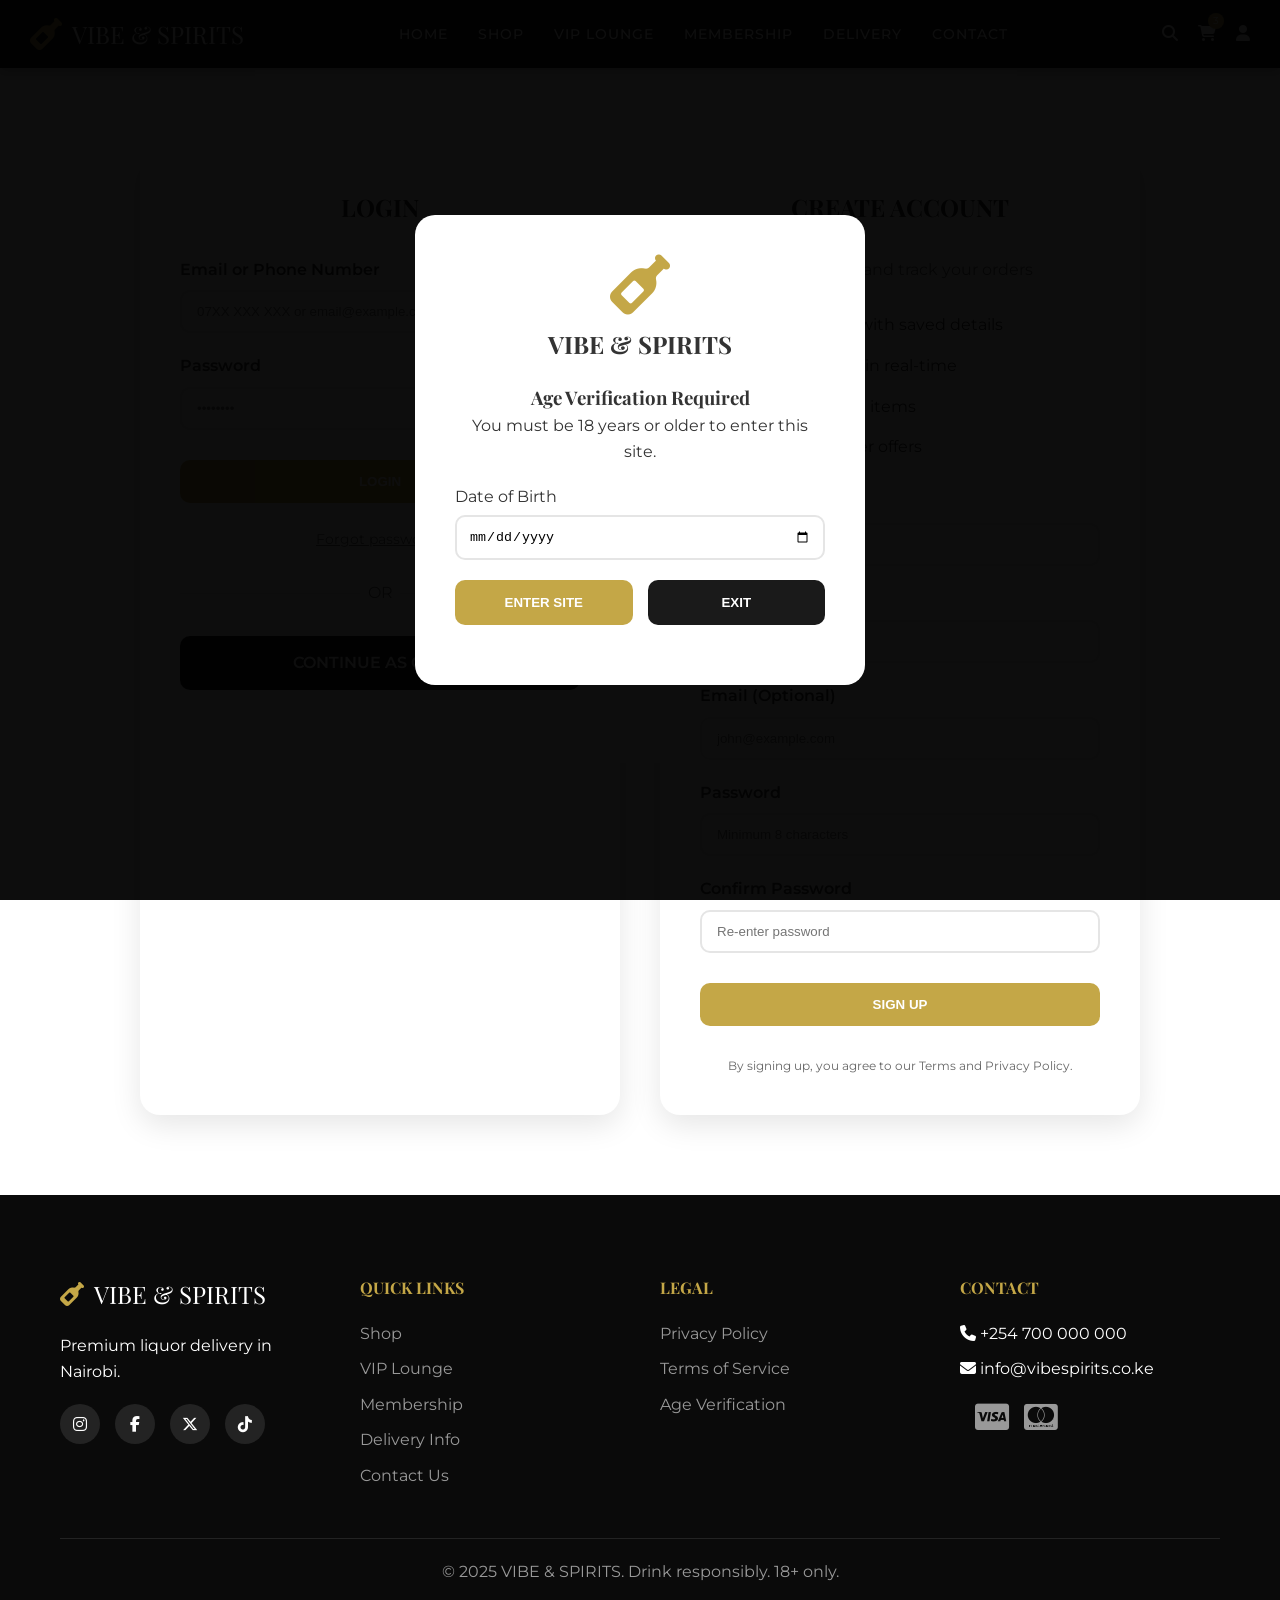
==== account.html @ 545157b4 "Create account.html" ====
<!DOCTYPE html>
<html lang="en">
<head>
    <meta charset="UTF-8">
    <meta name="viewport" content="width=device-width, initial-scale=1.0">
    <title>My Account - VIBE & SPIRITS</title>
    <link rel="stylesheet" href="styles.css">
    <link rel="stylesheet" href="https://cdnjs.cloudflare.com/ajax/libs/font-awesome/6.4.0/css/all.min.css">
    <link href="https://fonts.googleapis.com/css2?family=Playfair+Display:wght@400;700;900&family=Montserrat:wght@300;400;600;700&display=swap" rel="stylesheet">
    <style>
        .account-container {
            display: grid;
            grid-template-columns: 1fr 1fr;
            gap: 40px;
            max-width: 1000px;
            margin: 80px auto;
        }
        
        .account-box {
            background: white;
            border-radius: 20px;
            padding: 40px;
            box-shadow: 0 10px 30px rgba(0,0,0,0.1);
        }
        
        .account-box h2 {
            margin-bottom: 30px;
            text-align: center;
        }
        
        .form-group {
            margin-bottom: 20px;
        }
        
        .form-group label {
            display: block;
            margin-bottom: 8px;
            font-weight: 600;
        }
        
        .form-group input {
            width: 100%;
            padding: 12px 15px;
            border: 2px solid var(--border);
            border-radius: 10px;
        }
        
        .account-btn {
            width: 100%;
            padding: 14px;
            background: var(--primary);
            color: white;
            border: none;
            border-radius: 10px;
            font-weight: 600;
            cursor: pointer;
            margin: 10px 0;
        }
        
        .forgot-password {
            text-align: center;
            display: block;
            color: var(--text-gray);
            font-size: 14px;
            margin-top: 15px;
        }
        
        .divider {
            text-align: center;
            margin: 30px 0;
            position: relative;
        }
        
        .divider::before,
        .divider::after {
            content: '';
            position: absolute;
            top: 50%;
            width: 45%;
            height: 1px;
            background: var(--border);
        }
        
        .divider::before { left: 0; }
        .divider::after { right: 0; }
        
        .divider span {
            background: white;
            padding: 0 15px;
            color: var(--text-gray);
        }
        
        .guest-btn {
            width: 100%;
            padding: 14px;
            background: var(--secondary);
            color: white;
            border: none;
            border-radius: 10px;
            font-weight: 600;
            cursor: pointer;
            text-decoration: none;
            display: block;
            text-align: center;
        }
        
        .benefits-list {
            margin: 30px 0;
            list-style: none;
        }
        
        .benefits-list li {
            margin-bottom: 15px;
            display: flex;
            align-items: center;
            gap: 10px;
        }
        
        .benefits-list i {
            color: var(--success);
        }
    </style>
</head>
<body>
    <!-- AGE VERIFICATION MODAL -->
    <div id="ageModal" class="modal">
        <div class="modal-content">
            <div class="modal-logo">
                <i class="fas fa-wine-bottle"></i>
                <h2>VIBE & SPIRITS</h2>
            </div>
            <h3>Age Verification Required</h3>
            <p>You must be 18 years or older to enter this site.</p>
            <div class="dob-input">
                <label for="dob">Date of Birth</label>
                <input type="date" id="dob">
            </div>
            <div class="modal-buttons">
                <button onclick="verifyAge()" class="btn-primary">ENTER SITE</button>
                <button onclick="window.location.href='https://www.google.com'" class="btn-secondary">EXIT</button>
            </div>
        </div>
    </div>

    <!-- NAVIGATION -->
    <nav class="navbar">
        <div class="nav-container">
            <div class="logo">
                <i class="fas fa-wine-bottle"></i>
                <span>VIBE & SPIRITS</span>
            </div>
            <div class="nav-menu" id="navMenu">
                <ul>
                    <li><a href="index.html">HOME</a></li>
                    <li><a href="shop.html">SHOP</a></li>
                    <li><a href="vip.html">VIP LOUNGE</a></li>
                    <li><a href="membership.html">MEMBERSHIP</a></li>
                    <li><a href="delivery.html">DELIVERY</a></li>
                    <li><a href="contact.html">CONTACT</a></li>
                </ul>
            </div>
            <div class="nav-icons">
                <a href="shop.html" class="icon-link"><i class="fas fa-search"></i></a>
                <a href="cart.html" class="icon-link"><i class="fas fa-shopping-cart"></i><span class="cart-count">3</span></a>
                <a href="account.html" class="icon-link"><i class="fas fa-user"></i></a>
                <div class="hamburger" onclick="toggleMenu()">
                    <i class="fas fa-bars"></i>
                </div>
            </div>
        </div>
    </nav>

    <!-- ACCOUNT SECTION -->
    <div class="container">
        <div class="account-container">
            <!-- Login Box -->
            <div class="account-box">
                <h2>LOGIN</h2>
                
                <form onsubmit="event.preventDefault(); alert('Login successful! Redirecting...');">
                    <div class="form-group">
                        <label>Email or Phone Number</label>
                        <input type="text" placeholder="07XX XXX XXX or email@example.com" required>
                    </div>
                    
                    <div class="form-group">
                        <label>Password</label>
                        <input type="password" placeholder="••••••••" required>
                    </div>
                    
                    <button type="submit" class="account-btn">LOGIN</button>
                    
                    <a href="#" class="forgot-password">Forgot password?</a>
                </form>
                
                <div class="divider">
                    <span>OR</span>
                </div>
                
                <a href="index.html" class="guest-btn">CONTINUE AS GUEST</a>
            </div>
            
            <!-- Register Box -->
            <div class="account-box">
                <h2>CREATE ACCOUNT</h2>
                <p style="color: var(--text-gray); margin-bottom: 20px;">Get faster checkout and track your orders</p>
                
                <ul class="benefits-list">
                    <li><i class="fas fa-check"></i> Faster checkout with saved details</li>
                    <li><i class="fas fa-check"></i> Track your orders in real-time</li>
                    <li><i class="fas fa-check"></i> Save your favorite items</li>
                    <li><i class="fas fa-check"></i> Exclusive member offers</li>
                </ul>
                
                <form onsubmit="event.preventDefault(); alert('Account created! Check your phone for verification.');">
                    <div class="form-group">
                        <label>Full Name</label>
                        <input type="text" placeholder="John Doe" required>
                    </div>
                    
                    <div class="form-group">
                        <label>Phone Number</label>
                        <input type="tel" placeholder="07XX XXX XXX" required>
                    </div>
                    
                    <div class="form-group">
                        <label>Email (Optional)</label>
                        <input type="email" placeholder="john@example.com">
                    </div>
                    
                    <div class="form-group">
                        <label>Password</label>
                        <input type="password" placeholder="Minimum 8 characters" required>
                    </div>
                    
                    <div class="form-group">
                        <label>Confirm Password</label>
                        <input type="password" placeholder="Re-enter password" required>
                    </div>
                    
                    <button type="submit" class="account-btn">SIGN UP</button>
                </form>
                
                <p style="font-size: 12px; color: var(--text-gray); margin-top: 20px; text-align: center;">
                    By signing up, you agree to our Terms and Privacy Policy.
                </p>
            </div>
        </div>
    </div>

    <!-- FOOTER -->
    <footer class="footer">
        <div class="container">
            <div class="footer-grid">
                <div class="footer-col">
                    <div class="footer-logo"><i class="fas fa-wine-bottle"></i><span>VIBE & SPIRITS</span></div>
                    <p>Premium liquor delivery in Nairobi.</p>
                    <div class="social-links">
                        <a href="#"><i class="fab fa-instagram"></i></a>
                        <a href="#"><i class="fab fa-facebook-f"></i></a>
                        <a href="#"><i class="fab fa-x-twitter"></i></a>
                        <a href="#"><i class="fab fa-tiktok"></i></a>
                    </div>
                </div>
                <div class="footer-col">
                    <h4>QUICK LINKS</h4>
                    <ul>
                        <li><a href="shop.html">Shop</a></li>
                        <li><a href="vip.html">VIP Lounge</a></li>
                        <li><a href="membership.html">Membership</a></li>
                        <li><a href="delivery.html">Delivery Info</a></li>
                        <li><a href="contact.html">Contact Us</a></li>
                    </ul>
                </div>
                <div class="footer-col">
                    <h4>LEGAL</h4>
                    <ul>
                        <li><a href="#">Privacy Policy</a></li>
                        <li><a href="#">Terms of Service</a></li>
                        <li><a href="#">Age Verification</a></li>
                    </ul>
                </div>
                <div class="footer-col">
                    <h4>CONTACT</h4>
                    <ul>
                        <li><i class="fas fa-phone"></i> +254 700 000 000</li>
                        <li><i class="fas fa-envelope"></i> info@vibespirits.co.ke</li>
                    </ul>
                    <div class="payment-methods">
                        <i class="fab fa-cc-mpesa"></i>
                        <i class="fab fa-cc-visa"></i>
                        <i class="fab fa-cc-mastercard"></i>
                    </div>
                </div>
            </div>
            <div class="footer-bottom">
                <p>© 2025 VIBE & SPIRITS. Drink responsibly. 18+ only.</p>
            </div>
        </div>
    </footer>

    <script src="script.js"></script>
</body>
</html>
---- styles.css ----
/* ===== RESET & BASE STYLES ===== */
* {
    margin: 0;
    padding: 0;
    box-sizing: border-box;
}

:root {
    --primary: #C4A747;
    --primary-dark: #A88B3A;
    --secondary: #1A1A1A;
    --accent: #8B0000;
    --text-light: #FFFFFF;
    --text-dark: #333333;
    --text-gray: #666666;
    --bg-light: #F9F9F9;
    --bg-dark: #0A0A0A;
    --border: #E5E5E5;
    --success: #28A745;
    --warning: #FFC107;
    --danger: #DC3545;
    --vip-gold: #FFD700;
}

body {
    font-family: 'Montserrat', sans-serif;
    color: var(--text-dark);
    line-height: 1.6;
}

h1, h2, h3, h4 {
    font-family: 'Playfair Display', serif;
    font-weight: 700;
}

.container {
    max-width: 1200px;
    margin: 0 auto;
    padding: 0 20px;
}

/* ===== AGE MODAL ===== */
.modal {
    display: flex;
    position: fixed;
    top: 0;
    left: 0;
    width: 100%;
    height: 100%;
    background: rgba(0,0,0,0.95);
    z-index: 9999;
    align-items: center;
    justify-content: center;
}

.modal-content {
    background: white;
    max-width: 450px;
    width: 90%;
    padding: 40px;
    border-radius: 20px;
    text-align: center;
}

.modal-logo i {
    font-size: 60px;
    color: var(--primary);
}

.modal-logo h2 {
    font-size: 24px;
    margin: 10px 0 20px;
}

.dob-input {
    text-align: left;
    margin: 20px 0;
}

.dob-input input {
    width: 100%;
    padding: 12px;
    border: 2px solid var(--border);
    border-radius: 10px;
    margin-top: 5px;
}

.modal-buttons {
    display: flex;
    gap: 15px;
    margin: 20px 0;
}

.btn-primary, .btn-secondary {
    flex: 1;
    padding: 15px;
    border: none;
    border-radius: 10px;
    font-weight: 600;
    cursor: pointer;
}

.btn-primary {
    background: var(--primary);
    color: white;
}

.btn-secondary {
    background: var(--secondary);
    color: white;
}

/* ===== NAVIGATION ===== */
.navbar {
    background: var(--secondary);
    color: white;
    position: sticky;
    top: 0;
    z-index: 1000;
}

.nav-container {
    max-width: 1400px;
    margin: 0 auto;
    padding: 15px 30px;
    display: flex;
    justify-content: space-between;
    align-items: center;
}

.logo {
    display: flex;
    align-items: center;
    gap: 10px;
    font-size: 24px;
    font-family: 'Playfair Display', serif;
}

.logo i {
    color: var(--primary);
    font-size: 32px;
}

.nav-menu ul {
    display: flex;
    gap: 30px;
    list-style: none;
}

.nav-menu a {
    color: white;
    text-decoration: none;
    font-weight: 500;
    font-size: 14px;
    letter-spacing: 1px;
}

.nav-menu a:hover, .nav-menu a.active {
    color: var(--primary);
}

.nav-icons {
    display: flex;
    gap: 20px;
    align-items: center;
}

.icon-link {
    color: white;
    position: relative;
}

.cart-count {
    position: absolute;
    top: -8px;
    right: -8px;
    background: var(--primary);
    color: white;
    font-size: 10px;
    width: 16px;
    height: 16px;
    border-radius: 50%;
    display: flex;
    align-items: center;
    justify-content: center;
}

.hamburger {
    display: none;
    cursor: pointer;
}

/* ===== HERO ===== */
.hero {
    min-height: 90vh;
    background-size: cover;
    background-position: center;
    display: flex;
    align-items: center;
    justify-content: center;
    text-align: center;
    color: white;
}

.hero-content h1 {
    font-size: 64px;
    margin-bottom: 20px;
}

.hero-content p {
    font-size: 18px;
    max-width: 600px;
    margin: 0 auto 30px;
}

.hero-buttons {
    display: flex;
    gap: 20px;
    justify-content: center;
    margin-bottom: 30px;
}

.btn-hero-primary, .btn-hero-secondary {
    padding: 15px 40px;
    border-radius: 50px;
    font-weight: 600;
    text-decoration: none;
}

.btn-hero-primary {
    background: var(--primary);
    color: white;
}

.btn-hero-secondary {
    background: transparent;
    color: white;
    border: 2px solid white;
}

.delivery-badge {
    display: inline-flex;
    align-items: center;
    gap: 10px;
    background: rgba(0,0,0,0.6);
    padding: 10px 25px;
    border-radius: 50px;
}

.delivery-badge i {
    color: var(--primary);
}

/* ===== SECTIONS ===== */
.section-header {
    text-align: center;
    margin-bottom: 50px;
}

.section-header h2 {
    font-size: 40px;
    color: var(--secondary);
    margin-bottom: 10px;
}

.section-header p {
    color: var(--text-gray);
}

.categories, .featured-products, .delivery-info, .membership-levels, .testimonials {
    padding: 80px 0;
}

.featured-products {
    background: var(--bg-light);
}

/* ===== CATEGORY GRID ===== */
.category-grid {
    display: grid;
    grid-template-columns: repeat(auto-fit, minmax(300px, 1fr));
    gap: 30px;
}

.category-card {
    background: white;
    border-radius: 15px;
    overflow: hidden;
    box-shadow: 0 5px 20px rgba(0,0,0,0.1);
    text-align: center;
    padding-bottom: 25px;
}

.category-card img {
    width: 100%;
    height: 250px;
    object-fit: cover;
}

.category-card h3 {
    font-size: 24px;
    margin: 20px 0 10px;
}

.category-card p {
    color: var(--text-gray);
    margin-bottom: 15px;
}

.category-link {
    color: var(--primary);
    text-decoration: none;
    font-weight: 600;
    display: inline-flex;
    align-items: center;
    gap: 5px;
}

/* ===== PRODUCT GRID ===== */
.products-grid {
    display: grid;
    grid-template-columns: repeat(auto-fit, minmax(250px, 1fr));
    gap: 30px;
    margin-bottom: 40px;
}

.product-card {
    background: white;
    border-radius: 15px;
    padding: 20px;
    text-align: center;
    box-shadow: 0 5px 20px rgba(0,0,0,0.1);
    position: relative;
}

.product-badge {
    position: absolute;
    top: 20px;
    left: 20px;
    background: var(--danger);
    color: white;
    padding: 5px 15px;
    border-radius: 20px;
    font-size: 12px;
}

.product-badge.vip {
    background: var(--vip-gold);
    color: var(--secondary);
}

.product-card img {
    width: 100%;
    height: 250px;
    object-fit: cover;
    border-radius: 10px;
    margin-bottom: 15px;
}

.product-card h3 {
    font-size: 18px;
    margin-bottom: 10px;
}

.rating {
    color: var(--warning);
    margin-bottom: 10px;
}

.price {
    font-size: 20px;
    font-weight: 700;
    color: var(--primary);
    margin-bottom: 15px;
}

.add-to-cart {
    width: 100%;
    padding: 12px;
    background: var(--secondary);
    color: white;
    border: none;
    border-radius: 8px;
    cursor: pointer;
}

.view-all {
    text-align: center;
}

.btn-outline {
    display: inline-block;
    padding: 12px 30px;
    border: 2px solid var(--primary);
    color: var(--primary);
    text-decoration: none;
    border-radius: 50px;
    font-weight: 600;
}

/* ===== VIP PREVIEW ===== */
.vip-preview {
    background: linear-gradient(135deg, #1a1a1a, #2a2a2a);
    color: white;
    padding: 80px 0;
}

.vip-content {
    max-width: 1200px;
    margin: 0 auto;
    padding: 0 20px;
    display: grid;
    grid-template-columns: 1fr 1fr;
    gap: 50px;
    align-items: center;
}

.vip-text h2 {
    font-size: 36px;
    color: var(--vip-gold);
    margin-bottom: 20px;
}

.vip-text h2 i {
    margin-right: 10px;
}

.vip-benefits {
    display: grid;
    grid-template-columns: repeat(2, 1fr);
    gap: 20px;
    margin: 30px 0;
}

.benefit {
    display: flex;
    align-items: center;
    gap: 10px;
}

.benefit i {
    color: var(--vip-gold);
}

.vip-buttons {
    display: flex;
    gap: 20px;
}

.btn-vip {
    padding: 12px 30px;
    background: var(--vip-gold);
    color: var(--secondary);
    text-decoration: none;
    border-radius: 50px;
    font-weight: 600;
}

.btn-vip-outline {
    padding: 12px 30px;
    border: 2px solid var(--vip-gold);
    color: var(--vip-gold);
    text-decoration: none;
    border-radius: 50px;
    font-weight: 600;
}

.vip-image img {
    width: 100%;
    border-radius: 20px;
}

/* ===== DELIVERY INFO ===== */
.info-grid {
    display: grid;
    grid-template-columns: repeat(auto-fit, minmax(250px, 1fr));
    gap: 30px;
}

.info-card {
    text-align: center;
    padding: 30px;
    background: white;
    border-radius: 15px;
    box-shadow: 0 5px 20px rgba(0,0,0,0.1);
}

.info-card i {
    font-size: 48px;
    color: var(--primary);
    margin-bottom: 20px;
}

/* ===== MEMBERSHIP ===== */
.membership-grid {
    display: grid;
    grid-template-columns: repeat(auto-fit, minmax(300px, 1fr));
    gap: 30px;
    max-width: 1000px;
    margin: 0 auto;
}

.membership-card {
    background: white;
    border-radius: 20px;
    padding: 40px 30px;
    text-align: center;
    box-shadow: 0 5px 20px rgba(0,0,0,0.1);
    position: relative;
}

.membership-card.featured {
    border: 3px solid var(--primary);
    transform: scale(1.05);
}

.popular-badge {
    position: absolute;
    top: -15px;
    left: 50%;
    transform: translateX(-50%);
    background: var(--primary);
    color: white;
    padding: 5px 20px;
    border-radius: 20px;
    font-size: 14px;
    white-space: nowrap;
}

.price {
    font-size: 36px;
    font-weight: 700;
    color: var(--primary);
    margin: 20px 0;
}

.price span {
    font-size: 16px;
    color: var(--text-gray);
}

.membership-card ul {
    list-style: none;
    text-align: left;
    margin: 30px 0;
}

.membership-card li {
    margin-bottom: 15px;
    display: flex;
    align-items: center;
    gap: 10px;
}

.membership-card li i.fa-check {
    color: var(--success);
}

.membership-card li i.fa-times {
    color: var(--danger);
}

.btn-membership {
    display: block;
    padding: 12px;
    background: var(--secondary);
    color: white;
    text-decoration: none;
    border-radius: 8px;
}

/* ===== TESTIMONIALS ===== */
.testimonial-grid {
    display: grid;
    grid-template-columns: repeat(auto-fit, minmax(300px, 1fr));
    gap: 30px;
}

.testimonial-card {
    background: white;
    padding: 30px;
    border-radius: 15px;
    box-shadow: 0 5px 20px rgba(0,0,0,0.1);
}

.stars {
    color: var(--warning);
    margin-bottom: 20px;
}

.testimonial-card p {
    font-style: italic;
    margin-bottom: 20px;
    color: var(--text-gray);
}

.customer strong {
    display: block;
    color: var(--secondary);
}

/* ===== FOOTER ===== */
.footer {
    background: var(--bg-dark);
    color: white;
    padding: 80px 0 20px;
}

.footer-grid {
    display: grid;
    grid-template-columns: repeat(auto-fit, minmax(250px, 1fr));
    gap: 40px;
    margin-bottom: 40px;
}

.footer-logo {
    display: flex;
    align-items: center;
    gap: 10px;
    font-size: 24px;
    font-family: 'Playfair Display', serif;
    margin-bottom: 20px;
}

.footer-logo i {
    color: var(--primary);
}

.social-links {
    display: flex;
    gap: 15px;
    margin-top: 20px;
}

.social-links a {
    width: 40px;
    height: 40px;
    background: rgba(255,255,255,0.1);
    border-radius: 50%;
    display: flex;
    align-items: center;
    justify-content: center;
    color: white;
    text-decoration: none;
}

.footer-col h4 {
    color: var(--primary);
    margin-bottom: 20px;
}

.footer-col ul {
    list-style: none;
}

.footer-col ul li {
    margin-bottom: 10px;
}

.footer-col ul li a {
    color: #999;
    text-decoration: none;
}

.payment-methods {
    display: flex;
    gap: 15px;
    margin-top: 20px;
    font-size: 30px;
    color: #999;
}

.footer-bottom {
    text-align: center;
    padding-top: 20px;
    border-top: 1px solid rgba(255,255,255,0.1);
    color: #999;
}

/* ===== CHATBOT ===== */
.chatbot {
    position: fixed;
    bottom: 30px;
    right: 30px;
    width: 60px;
    height: 60px;
    background: var(--primary);
    border-radius: 50%;
    display: flex;
    align-items: center;
    justify-content: center;
    color: white;
    font-size: 24px;
    cursor: pointer;
    z-index: 99;
}

/* ===== RESPONSIVE ===== */
@media (max-width: 1024px) {
    .hero-content h1 {
        font-size: 48px;
    }
    
    .vip-content {
        grid-template-columns: 1fr;
        text-align: center;
    }
    
    .vip-benefits {
        max-width: 500px;
        margin: 30px auto;
    }
    
    .vip-buttons {
        justify-content: center;
    }
}

@media (max-width: 768px) {
    .nav-menu {
        display: none;
    }
    
    .hamburger {
        display: block;
    }
    
    .hero-content h1 {
        font-size: 36px;
    }
    
    .hero-buttons {
        flex-direction: column;
        max-width: 300px;
        margin: 0 auto 30px;
    }
    
    .membership-card.featured {
        transform: scale(1);
    }
}

@media (max-width: 480px) {
    .hero-content h1 {
        font-size: 28px;
    }
    
    .section-header h2 {
        font-size: 30px;
    }
    
    .vip-benefits {
        grid-template-columns: 1fr;
    }
    
    .vip-buttons {
        flex-direction: column;
    }
}
/* Additional styles for new pages */
.btn-vip {
    background: gold;
    color: var(--secondary);
    padding: 12px 30px;
    border-radius: 50px;
    text-decoration: none;
    font-weight: 600;
    display: inline-block;
    transition: all 0.3s ease;
}

.btn-vip:hover {
    background: #FFE55C;
    transform: translateY(-2px);
}

.vip-btn {
    background: linear-gradient(135deg, #C4A747, #8B0000) !important;
}

.featured-btn {
    background: var(--primary) !important;
}

/* Fix for buttons that were changed from button to a */
.add-to-cart {
    display: inline-block;
    text-align: center;
    text-decoration: none;
}
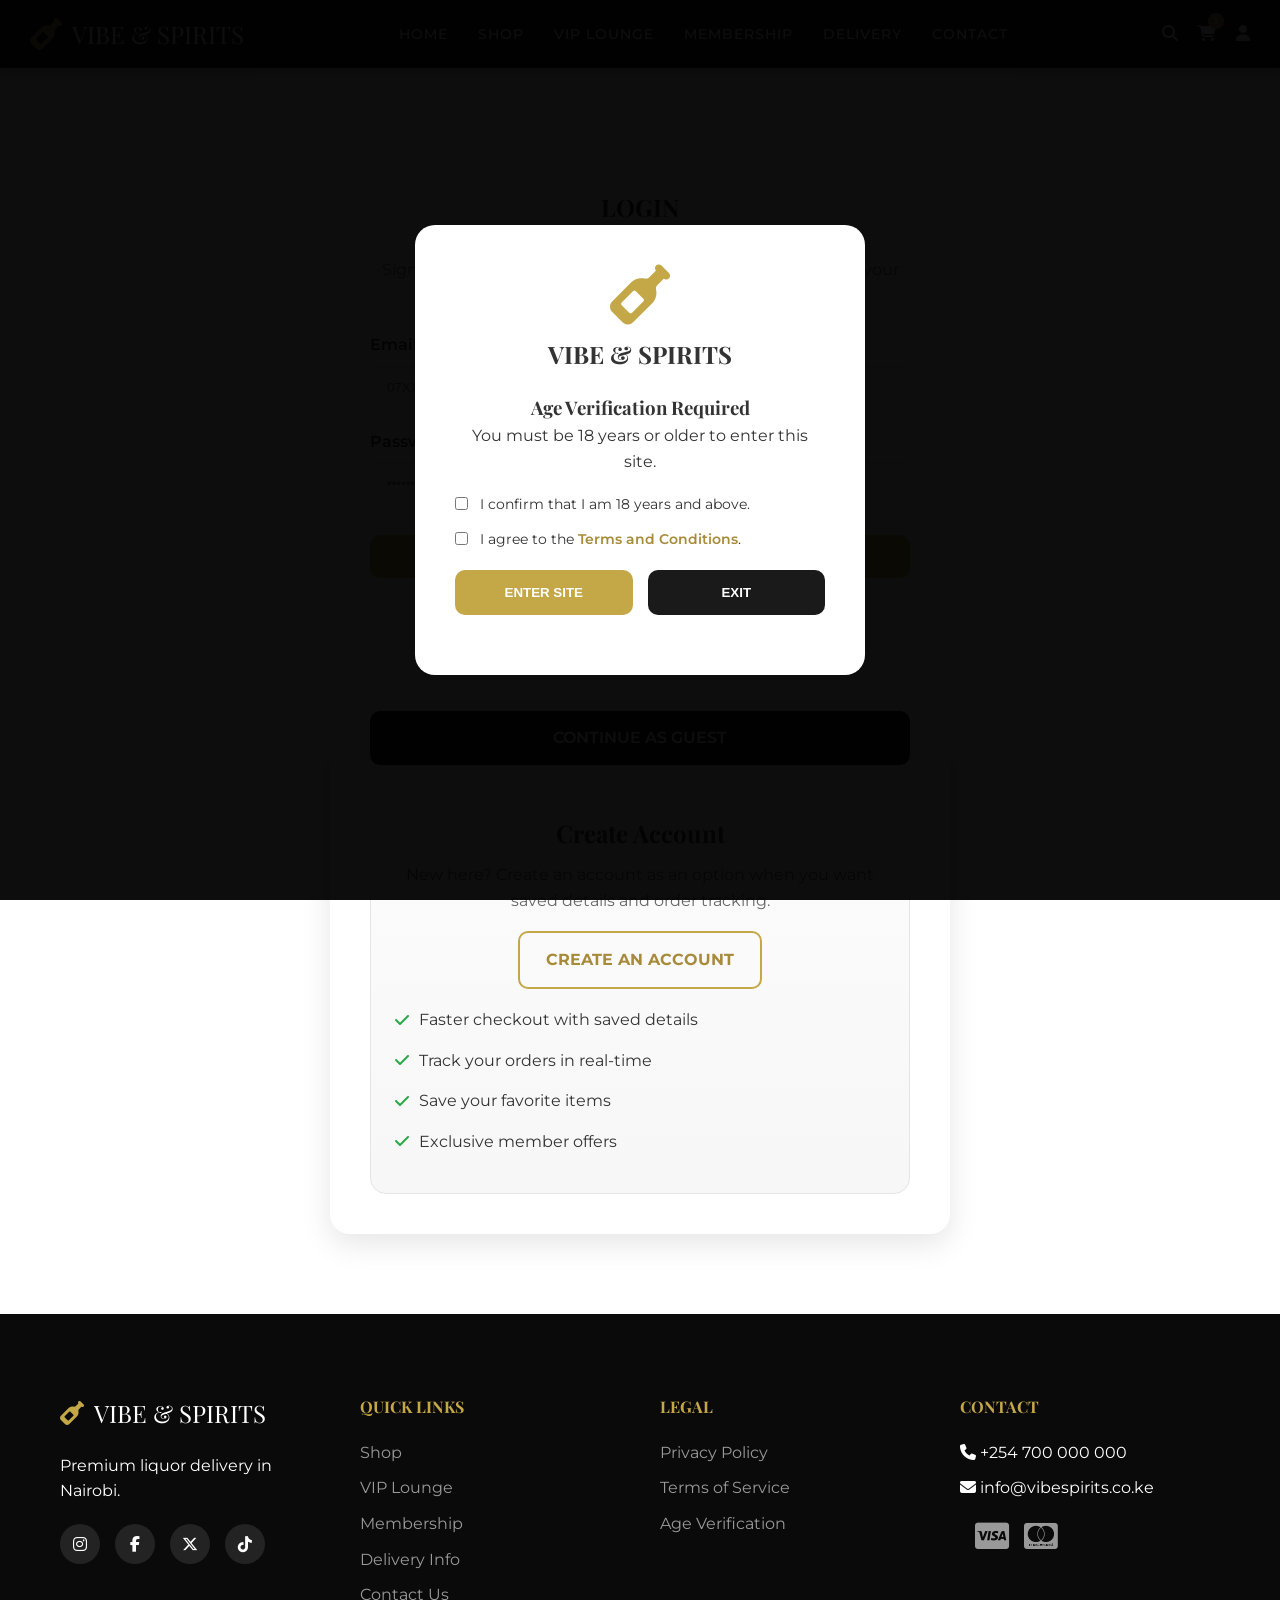
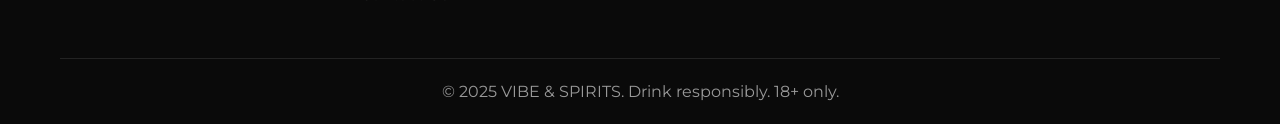
==== commit 4333a651: "Implement age verification modal with checkbox confirmation across multiple pages" ====
--- a/account.html
+++ b/account.html
@@ -9,10 +9,7 @@
     <link href="https://fonts.googleapis.com/css2?family=Playfair+Display:wght@400;700;900&family=Montserrat:wght@300;400;600;700&display=swap" rel="stylesheet">
     <style>
         .account-container {
-            display: grid;
-            grid-template-columns: 1fr 1fr;
-            gap: 40px;
-            max-width: 1000px;
+            max-width: 620px;
             margin: 80px auto;
         }
         
@@ -25,6 +22,10 @@
         
         .account-box h2 {
             margin-bottom: 30px;
+            text-align: center;
+        }
+
+        .account-box p {
             text-align: center;
         }
         
@@ -103,10 +104,40 @@
             display: block;
             text-align: center;
         }
+
+        .secondary-option {
+            margin-top: 24px;
+            padding: 24px;
+            border: 1px solid var(--border);
+            border-radius: 16px;
+            background: linear-gradient(180deg, #FCFCFC 0%, #F7F7F7 100%);
+            text-align: center;
+        }
+
+        .secondary-option h3 {
+            font-size: 24px;
+            margin-bottom: 10px;
+        }
+
+        .secondary-option p {
+            color: var(--text-gray);
+            margin-bottom: 18px;
+        }
+
+        .create-account-btn {
+            display: inline-block;
+            padding: 14px 26px;
+            border: 2px solid var(--primary);
+            border-radius: 10px;
+            color: var(--primary-dark);
+            font-weight: 700;
+            text-decoration: none;
+        }
         
         .benefits-list {
-            margin: 30px 0;
+            margin: 18px 0 0;
             list-style: none;
+            text-align: left;
         }
         
         .benefits-list li {
@@ -118,6 +149,16 @@
         
         .benefits-list i {
             color: var(--success);
+        }
+
+        @media (max-width: 768px) {
+            .account-container {
+                margin: 40px auto;
+            }
+
+            .account-box {
+                padding: 28px 22px;
+            }
         }
     </style>
 </head>
@@ -131,9 +172,15 @@
             </div>
             <h3>Age Verification Required</h3>
             <p>You must be 18 years or older to enter this site.</p>
-            <div class="dob-input">
-                <label for="dob">Date of Birth</label>
-                <input type="date" id="dob">
+            <div class="modal-checklist">
+                <label class="modal-checkbox" for="confirmAdult">
+                    <input type="checkbox" id="confirmAdult">
+                    <span>I confirm that I am 18 years and above.</span>
+                </label>
+                <label class="modal-checkbox" for="agreeTerms">
+                    <input type="checkbox" id="agreeTerms">
+                    <span>I agree to the <a href="#">Terms and Conditions</a>.</span>
+                </label>
             </div>
             <div class="modal-buttons">
                 <button onclick="verifyAge()" class="btn-primary">ENTER SITE</button>
@@ -173,9 +220,9 @@
     <!-- ACCOUNT SECTION -->
     <div class="container">
         <div class="account-container">
-            <!-- Login Box -->
             <div class="account-box">
                 <h2>LOGIN</h2>
+                <p style="color: var(--text-gray); margin-bottom: 24px;">Sign in to checkout faster, manage saved details, and follow your orders.</p>
                 
                 <form onsubmit="event.preventDefault(); alert('Login successful! Redirecting...');">
                     <div class="form-group">
@@ -198,52 +245,19 @@
                 </div>
                 
                 <a href="index.html" class="guest-btn">CONTINUE AS GUEST</a>
-            </div>
-            
-            <!-- Register Box -->
-            <div class="account-box">
-                <h2>CREATE ACCOUNT</h2>
-                <p style="color: var(--text-gray); margin-bottom: 20px;">Get faster checkout and track your orders</p>
-                
-                <ul class="benefits-list">
-                    <li><i class="fas fa-check"></i> Faster checkout with saved details</li>
-                    <li><i class="fas fa-check"></i> Track your orders in real-time</li>
-                    <li><i class="fas fa-check"></i> Save your favorite items</li>
-                    <li><i class="fas fa-check"></i> Exclusive member offers</li>
-                </ul>
-                
-                <form onsubmit="event.preventDefault(); alert('Account created! Check your phone for verification.');">
-                    <div class="form-group">
-                        <label>Full Name</label>
-                        <input type="text" placeholder="John Doe" required>
-                    </div>
-                    
-                    <div class="form-group">
-                        <label>Phone Number</label>
-                        <input type="tel" placeholder="07XX XXX XXX" required>
-                    </div>
-                    
-                    <div class="form-group">
-                        <label>Email (Optional)</label>
-                        <input type="email" placeholder="john@example.com">
-                    </div>
-                    
-                    <div class="form-group">
-                        <label>Password</label>
-                        <input type="password" placeholder="Minimum 8 characters" required>
-                    </div>
-                    
-                    <div class="form-group">
-                        <label>Confirm Password</label>
-                        <input type="password" placeholder="Re-enter password" required>
-                    </div>
-                    
-                    <button type="submit" class="account-btn">SIGN UP</button>
-                </form>
-                
-                <p style="font-size: 12px; color: var(--text-gray); margin-top: 20px; text-align: center;">
-                    By signing up, you agree to our Terms and Privacy Policy.
-                </p>
+
+                <div class="secondary-option">
+                    <h3>Create Account</h3>
+                    <p>New here? Create an account as an option when you want saved details and order tracking.</p>
+                    <a href="signup.html" class="create-account-btn">CREATE AN ACCOUNT</a>
+
+                    <ul class="benefits-list">
+                        <li><i class="fas fa-check"></i> Faster checkout with saved details</li>
+                        <li><i class="fas fa-check"></i> Track your orders in real-time</li>
+                        <li><i class="fas fa-check"></i> Save your favorite items</li>
+                        <li><i class="fas fa-check"></i> Exclusive member offers</li>
+                    </ul>
+                </div>
             </div>
         </div>
     </div>
--- a/styles.css
+++ b/styles.css
@@ -72,7 +72,8 @@
     margin: 10px 0 20px;
 }
 
-.dob-input {
+.dob-input,
+.modal-checklist {
     text-align: left;
     margin: 20px 0;
 }
@@ -83,6 +84,31 @@
     border: 2px solid var(--border);
     border-radius: 10px;
     margin-top: 5px;
+}
+
+.modal-checklist {
+    display: grid;
+    gap: 14px;
+}
+
+.modal-checkbox {
+    display: flex;
+    align-items: flex-start;
+    gap: 12px;
+    font-size: 14px;
+    color: var(--text-dark);
+    line-height: 1.5;
+}
+
+.modal-checkbox input {
+    margin-top: 3px;
+    accent-color: var(--primary);
+}
+
+.modal-checkbox a {
+    color: var(--primary-dark);
+    font-weight: 600;
+    text-decoration: none;
 }
 
 .modal-buttons {
@@ -717,12 +743,85 @@
 }
 
 @media (max-width: 768px) {
+    .nav-container {
+        position: relative;
+        padding: 15px 20px;
+    }
+
+    .logo {
+        min-width: 0;
+        gap: 8px;
+        font-size: 18px;
+        flex: 1;
+        overflow: hidden;
+    }
+
+    .logo i {
+        font-size: 24px;
+        flex-shrink: 0;
+    }
+
+    .logo span {
+        overflow: hidden;
+        text-overflow: ellipsis;
+        white-space: nowrap;
+    }
+
+    .nav-icons {
+        gap: 12px;
+        flex-shrink: 0;
+        position: relative;
+        z-index: 1200;
+    }
+
+    .icon-link {
+        display: inline-flex;
+        align-items: center;
+        justify-content: center;
+        width: 34px;
+        height: 34px;
+    }
+
     .nav-menu {
         display: none;
+        position: absolute;
+        top: calc(100% + 12px);
+        left: 20px;
+        right: 20px;
+        background: rgba(26, 26, 26, 0.98);
+        border: 1px solid rgba(255, 255, 255, 0.08);
+        border-radius: 16px;
+        box-shadow: 0 18px 40px rgba(0,0,0,0.35);
+        padding: 18px 20px;
+        z-index: 1100;
+    }
+
+    .nav-menu.active {
+        display: block;
+    }
+
+    .nav-menu ul {
+        flex-direction: column;
+        gap: 16px;
+    }
+
+    .nav-menu a {
+        display: block;
+        padding: 6px 0;
     }
     
     .hamburger {
-        display: block;
+        display: inline-flex;
+        align-items: center;
+        justify-content: center;
+        width: 42px;
+        height: 42px;
+        border-radius: 10px;
+        font-size: 20px;
+        cursor: pointer;
+        position: relative;
+        z-index: 1200;
+        -webkit-tap-highlight-color: transparent;
     }
     
     .hero-content h1 {
@@ -741,6 +840,22 @@
 }
 
 @media (max-width: 480px) {
+    .nav-container {
+        padding: 14px 16px;
+    }
+
+    .logo {
+        font-size: 16px;
+    }
+
+    .logo span {
+        max-width: 120px;
+    }
+
+    .nav-icons {
+        gap: 8px;
+    }
+
     .hero-content h1 {
         font-size: 28px;
     }
